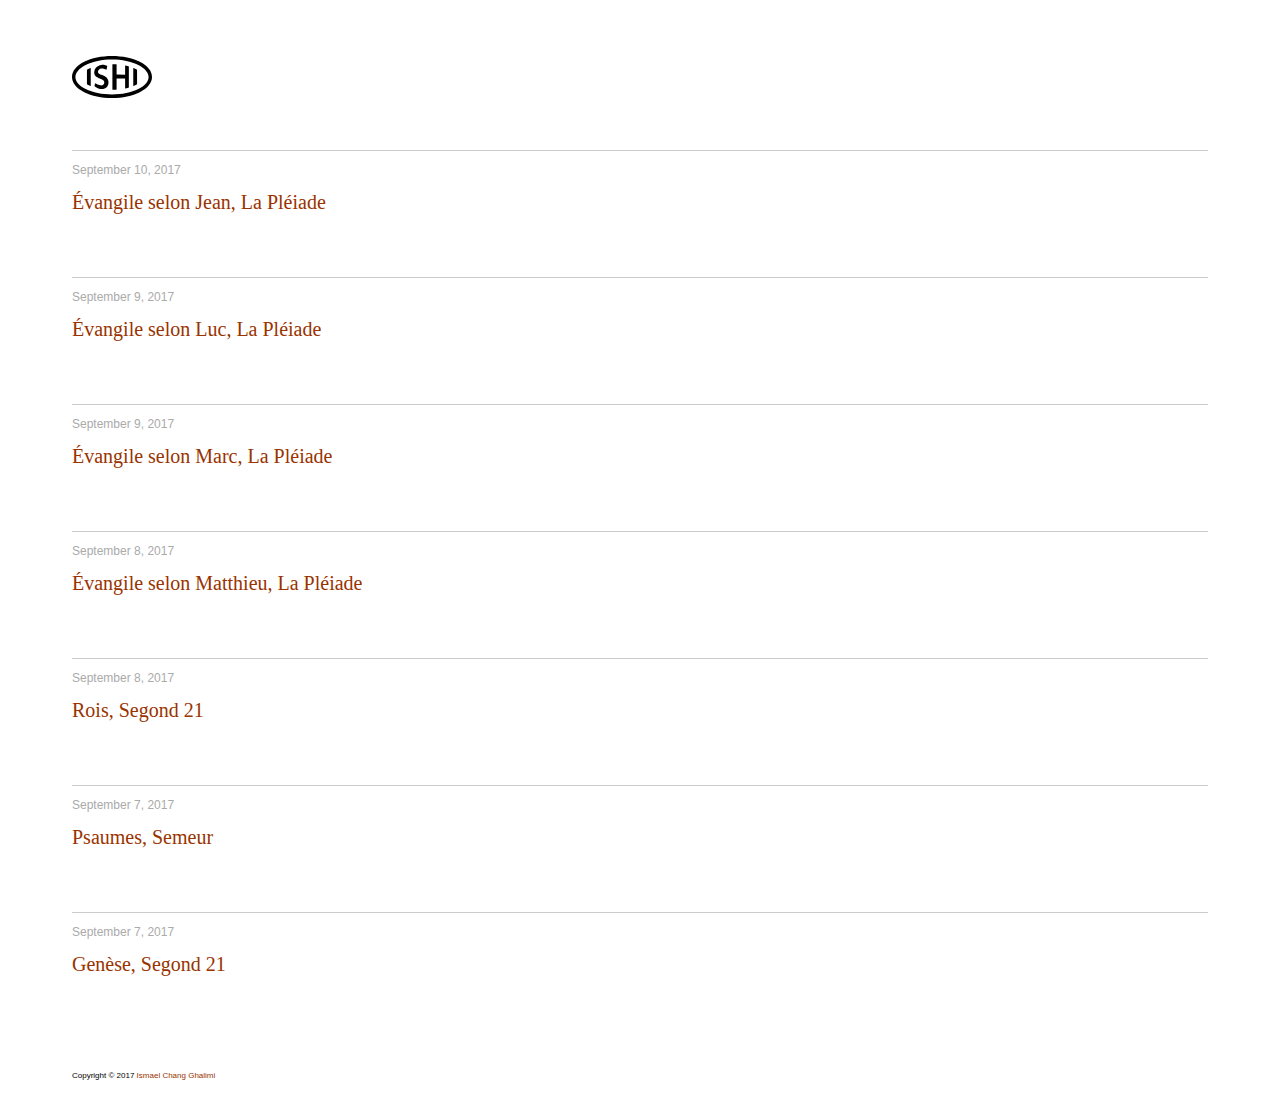
==== books/index.html @ 123c549f "Update index.html" ====
<!DOCTYPE html>

<html lang="en-US">

  <head>
    <title>Books</title>
    <link rel="stylesheet" type="text/css" href="/styles.css" media="screen" />
    <link href="https://fonts.googleapis.com/css?family=Ek+Mukta:200,300,400,500,600,700,800" rel="stylesheet">
    <link href="https://fonts.googleapis.com/css?family=Josefin+Sans:100,100i,300,300i,400,400i,600,600i,700,700i&amp;subset=latin-ext" rel="stylesheet">
    <link rel="apple-touch-icon" sizes="57x57" href="/images/favicon/apple-icon-57x57.png">
    <link rel="apple-touch-icon" sizes="60x60" href="/images/favicon/apple-icon-60x60.png">
    <link rel="apple-touch-icon" sizes="72x72" href="/images/favicon/apple-icon-72x72.png">
    <link rel="apple-touch-icon" sizes="76x76" href="/images/favicon/apple-icon-76x76.png">
    <link rel="apple-touch-icon" sizes="114x114" href="/images/favicon/apple-icon-114x114.png">
    <link rel="apple-touch-icon" sizes="120x120" href="/images/favicon/apple-icon-120x120.png">
    <link rel="apple-touch-icon" sizes="144x144" href="/images/favicon/apple-icon-144x144.png">
    <link rel="apple-touch-icon" sizes="152x152" href="/images/favicon/apple-icon-152x152.png">
    <link rel="apple-touch-icon" sizes="180x180" href="/images/favicon/apple-icon-180x180.png">
    <link rel="icon" type="image/png" sizes="192x192"  href="/images/favicon/android-icon-192x192.png">
    <link rel="icon" type="image/png" sizes="32x32" href="/images/favicon/favicon-32x32.png">
    <link rel="icon" type="image/png" sizes="96x96" href="/images/favicon/favicon-96x96.png">
    <link rel="icon" type="image/png" sizes="16x16" href="/images/favicon/favicon-16x16.png">
    <link rel="manifest" href="/images/favicon/manifest.json">
    <meta name="msapplication-TileColor" content="#ffffff">
    <meta name="msapplication-TileImage" content="/images/favicon/ms-icon-144x144.png">
    <meta name="theme-color" content="#ffffff">
    <meta http-equiv="content-type" content="charset=utf-8" />
  </head>

  <style>

  body {
    background-color  : #fff;
  }

  </style>

  <body>
    <div class="layout">
      <a href="/">
        <img class="logo" src="/images/logo/black.svg" alt="ISHI" />
      </a>
      <ul class="stream">
        <li>
          <div class="header">September 10, 2017</div>
          <div class="text"><a href="http://www.la-pleiade.fr/Catalogue/GALLIMARD/Bibliotheque-de-la-Pleiade/La-Bible">Évangile selon Jean, La Pléiade</a></div>
        </li>
        <li>
          <div class="header">September 9, 2017</div>
          <div class="text"><a href="http://www.la-pleiade.fr/Catalogue/GALLIMARD/Bibliotheque-de-la-Pleiade/La-Bible">Évangile selon Luc, La Pléiade</a></div>
        </li>
        <li>
          <div class="header">September 9, 2017</div>
          <div class="text"><a href="http://www.la-pleiade.fr/Catalogue/GALLIMARD/Bibliotheque-de-la-Pleiade/La-Bible">Évangile selon Marc, La Pléiade</a></div>
        </li>
        <li>
          <div class="header">September 8, 2017</div>
          <div class="text"><a href="http://www.la-pleiade.fr/Catalogue/GALLIMARD/Bibliotheque-de-la-Pleiade/La-Bible">Évangile selon Matthieu, La Pléiade</a></div>
        </li>
        <li>
          <div class="header">September 8, 2017</div>
          <div class="text"><a href="https://www.levangile.com/Bible-S21-11-1-1-complet-Contexte-oui.htm">Rois, Segond 21</a></div>
        </li>
        <li>
          <div class="header">September 7, 2017</div>
          <div class="text"><a href="https://www.levangile.com/Bible-SEM-19-1-1-complet-Contexte-oui.htm">Psaumes, Semeur</a></div>
        </li>
        <li>
          <div class="header">September 7, 2017</div>
          <div class="text"><a href="https://www.levangile.com/Bible-S21-1-1-1-complet-Contexte-oui.htm">Genèse, Segond 21</a></div>
        </li>
      </ul>
      <div class="notice">Copyright © 2017 <a href="https://www.linkedin.com/in/ghalimi/">Ismael Chang Ghalimi</a></div>
    </div>
  </body>

</html>
---- styles.css ----
html {
  background-color  : #fff;
}

.layout {
  padding-left  : 4em;
  padding-right : 4em;
  padding-top   : 2em;
}

a {
  text-decoration : none;
  color           : #993300;
}

.logo {
  width           : 5em;
  padding-top     : 1em;
  padding-bottom  : 2em;
}

.rotring {
  font-size : 1.1em;
  position  : relative;
  top       : 0.15em;
}

.stock {
  width : 20em;
  padding-top     : 1em;
  padding-bottom  : 0.5em;
}

.stream {
 padding-left     : 0em;
}

.stream li {
 list-style-type  : none;
}

.stream .header {
  font-family     : Helvetica, sans-serif;
  font-weight     : 100;
  color           : #aaa;
  font-size       : 0.75em;
  padding-top     : 1em;
  border-top      : 1px solid #ccc;
}

.stream .text {
  font-family     : Georgia, Cambria, "Times New Roman", Times, serif;
  color           : #333;
  font-size       : 1.25em;
  line-height     : 1.5em;
  padding-top     : 0.5em;
  padding-bottom  : 3em;
}

.notice {
  font-family     : Helvetica, sans-serif;
  font-size       : 0.5em;
  padding-top     : 2em;
  padding-bottom  : 1em;
}
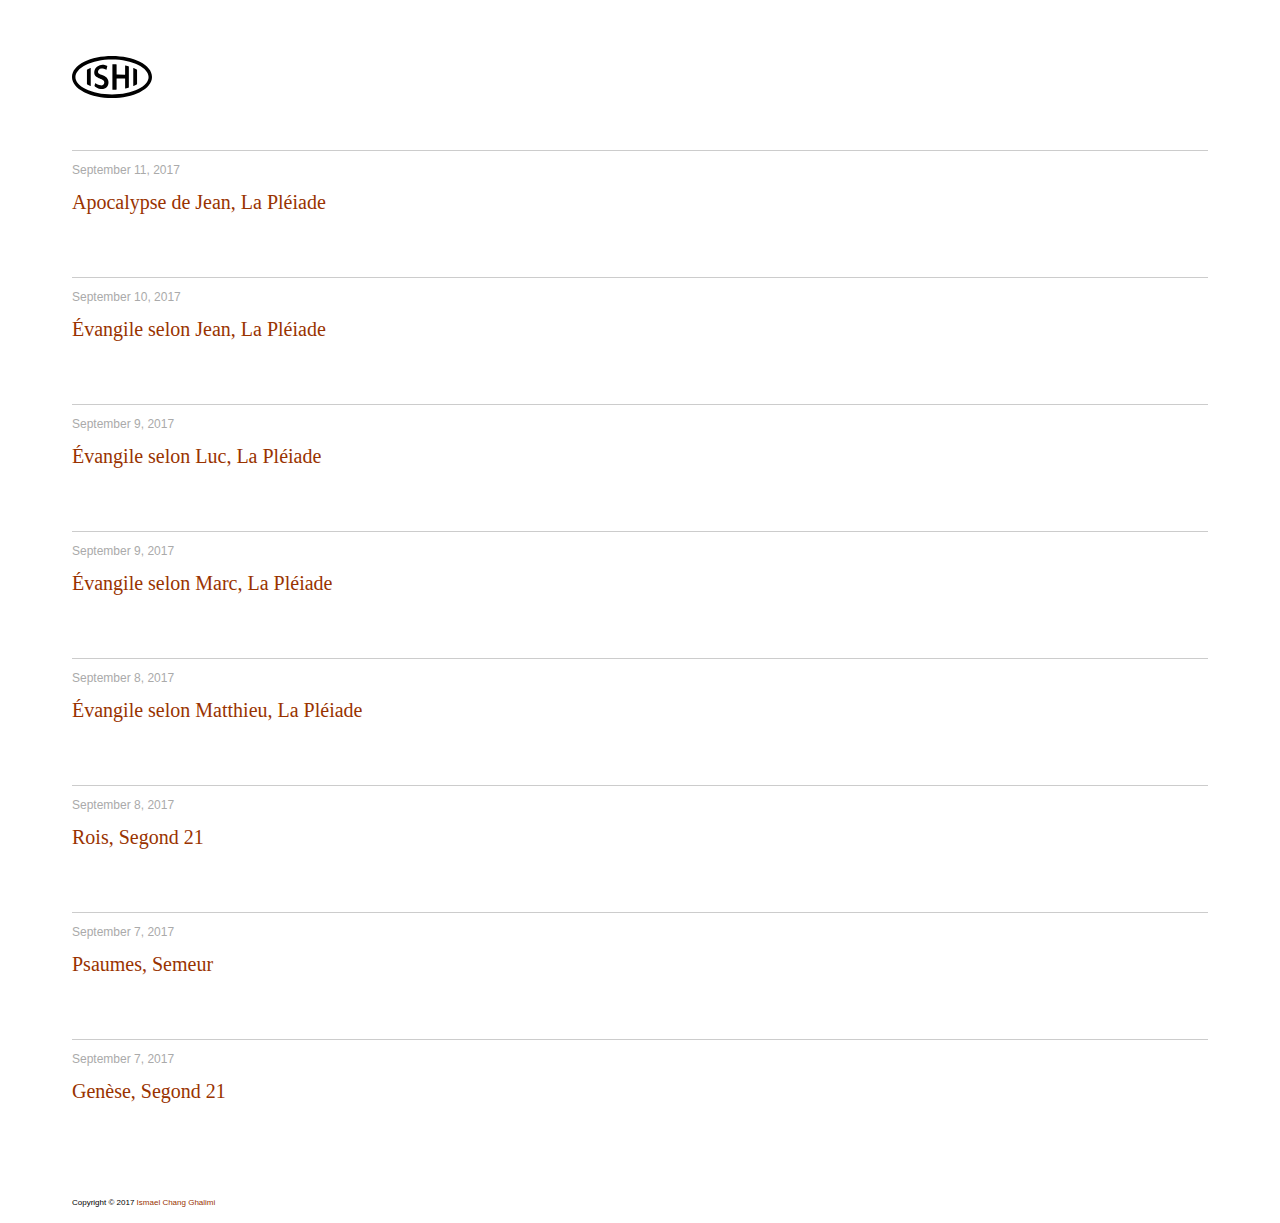
==== commit 56fe550f: "Update index.html" ====
--- a/books/index.html
+++ b/books/index.html
@@ -42,6 +42,10 @@
       </a>
       <ul class="stream">
         <li>
+          <div class="header">September 11, 2017</div>
+          <div class="text"><a href="http://www.la-pleiade.fr/Catalogue/GALLIMARD/Bibliotheque-de-la-Pleiade/La-Bible">Apocalypse de Jean, La Pléiade</a></div>
+        </li>
+        <li>
           <div class="header">September 10, 2017</div>
           <div class="text"><a href="http://www.la-pleiade.fr/Catalogue/GALLIMARD/Bibliotheque-de-la-Pleiade/La-Bible">Évangile selon Jean, La Pléiade</a></div>
         </li>
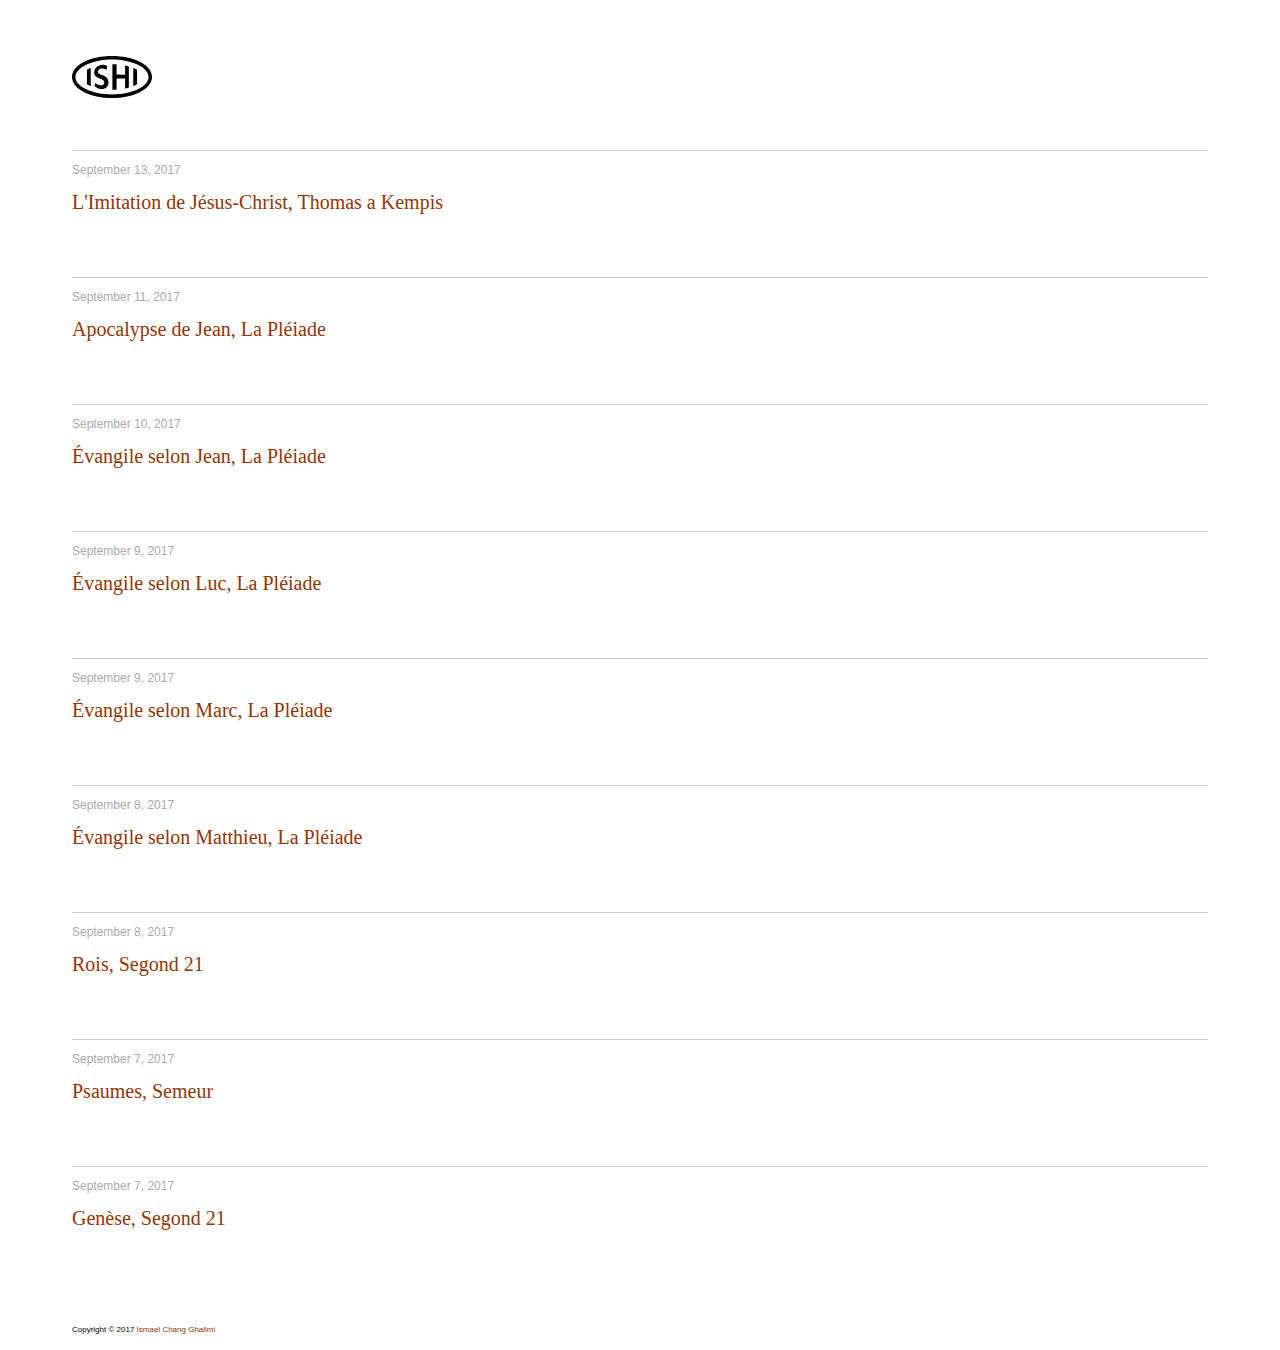
==== commit 0c589522: "Update index.html" ====
--- a/books/index.html
+++ b/books/index.html
@@ -42,6 +42,10 @@
       </a>
       <ul class="stream">
         <li>
+          <div class="header">September 13, 2017</div>
+          <div class="text"><a href="https://fr.wikipedia.org/wiki/L%27Imitation_de_J%C3%A9sus-Christ#Le_livre_le_plus_imprim.C3.A9_apr.C3.A8s_la_Bible">L'Imitation de Jésus-Christ, Thomas a Kempis</a></div>
+        </li>
+        <li>
           <div class="header">September 11, 2017</div>
           <div class="text"><a href="http://www.la-pleiade.fr/Catalogue/GALLIMARD/Bibliotheque-de-la-Pleiade/La-Bible">Apocalypse de Jean, La Pléiade</a></div>
         </li>
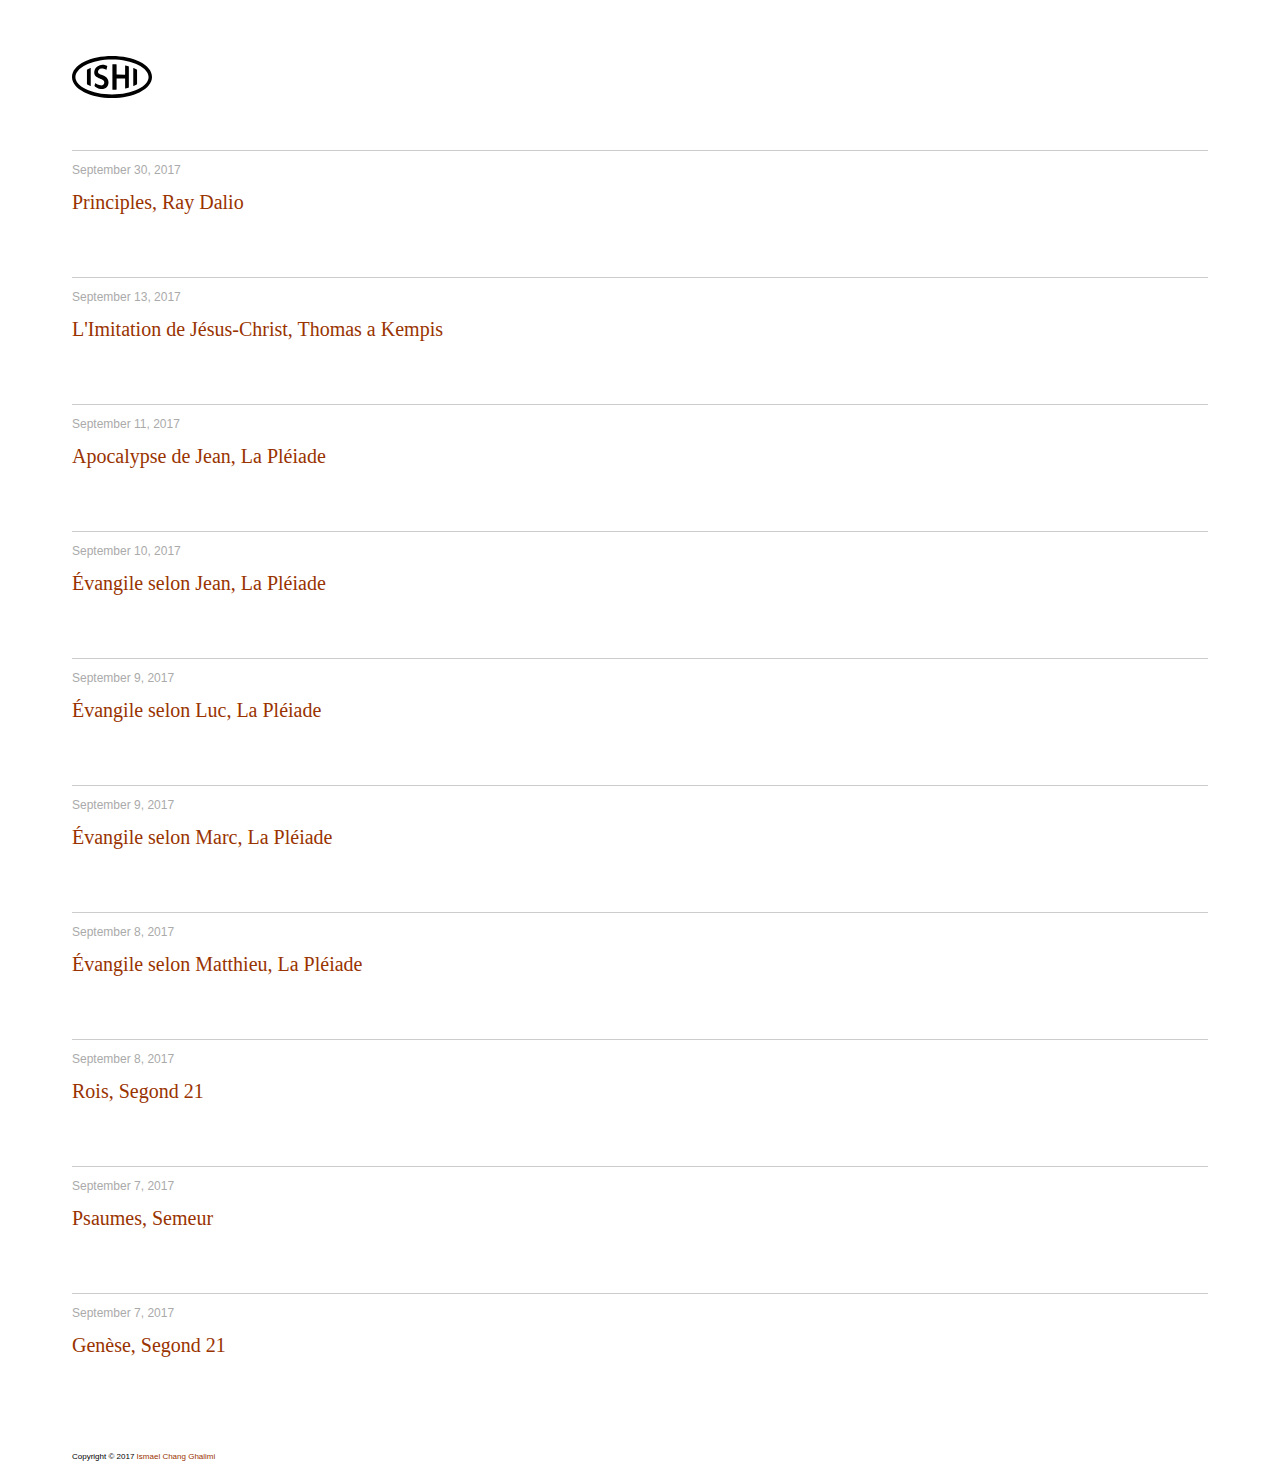
==== commit d949e164: "Update index.html" ====
--- a/books/index.html
+++ b/books/index.html
@@ -42,8 +42,12 @@
       </a>
       <ul class="stream">
         <li>
+          <div class="header">September 30, 2017</div>
+          <div class="text"><a href="https://www.principles.com/">Principles, Ray Dalio</a></div>
+        </li>
+        <li>
           <div class="header">September 13, 2017</div>
-          <div class="text"><a href="https://fr.wikipedia.org/wiki/L%27Imitation_de_J%C3%A9sus-Christ#Le_livre_le_plus_imprim.C3.A9_apr.C3.A8s_la_Bible">L'Imitation de Jésus-Christ, Thomas a Kempis</a></div>
+          <div class="text"><a href="https://fr.wikipedia.org/wiki/L%27Imitation_de_Jésus-Christ">L'Imitation de Jésus-Christ, Thomas a Kempis</a></div>
         </li>
         <li>
           <div class="header">September 11, 2017</div>
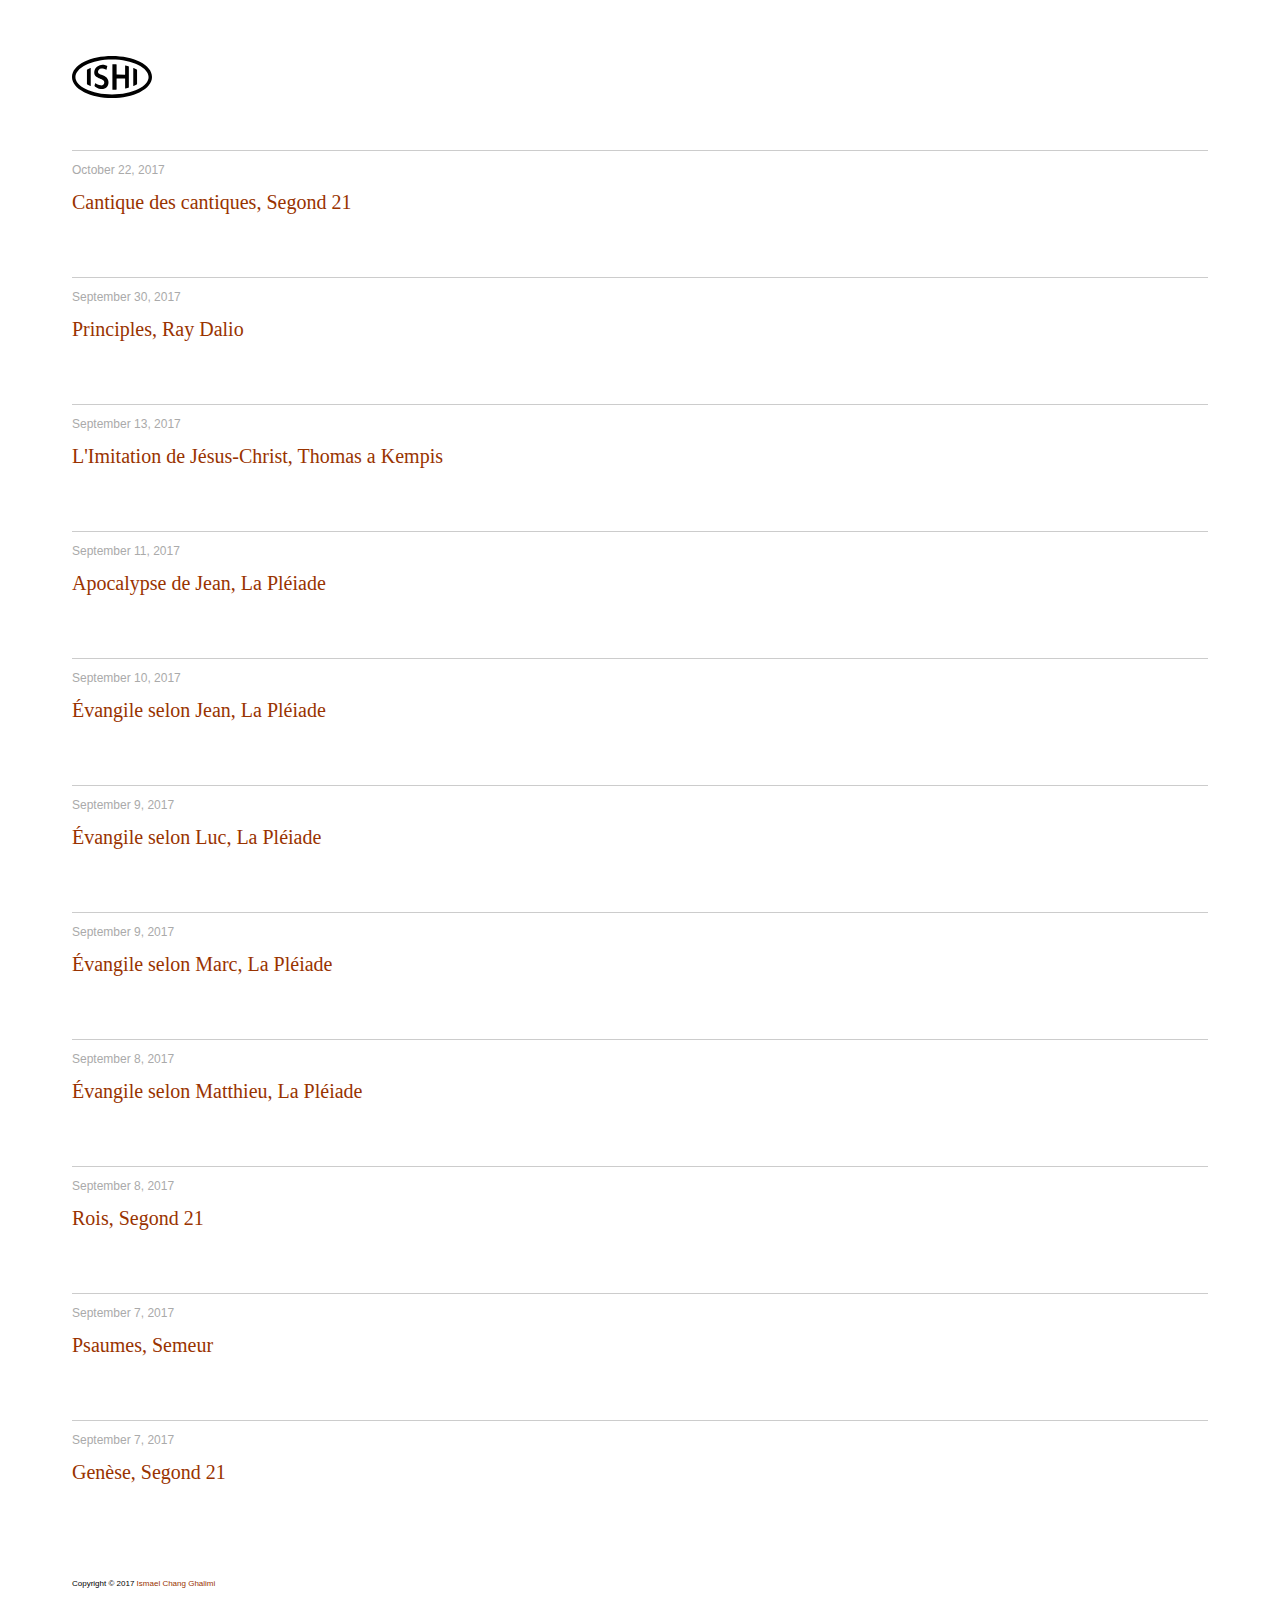
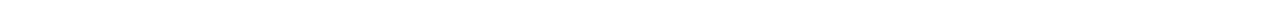
==== commit 13b30d8e: "Update index.html" ====
--- a/books/index.html
+++ b/books/index.html
@@ -41,6 +41,10 @@
         <img class="logo" src="/images/logo/black.svg" alt="ISHI" />
       </a>
       <ul class="stream">
+        <li>
+          <div class="header">October 22, 2017</div>
+          <div class="text"><a href="https://www.levangile.com/Bible-S21-22-1-1-complet-Contexte-oui.htm">Cantique des cantiques, Segond 21</a></div>
+        </li>
         <li>
           <div class="header">September 30, 2017</div>
           <div class="text"><a href="https://www.principles.com/">Principles, Ray Dalio</a></div>
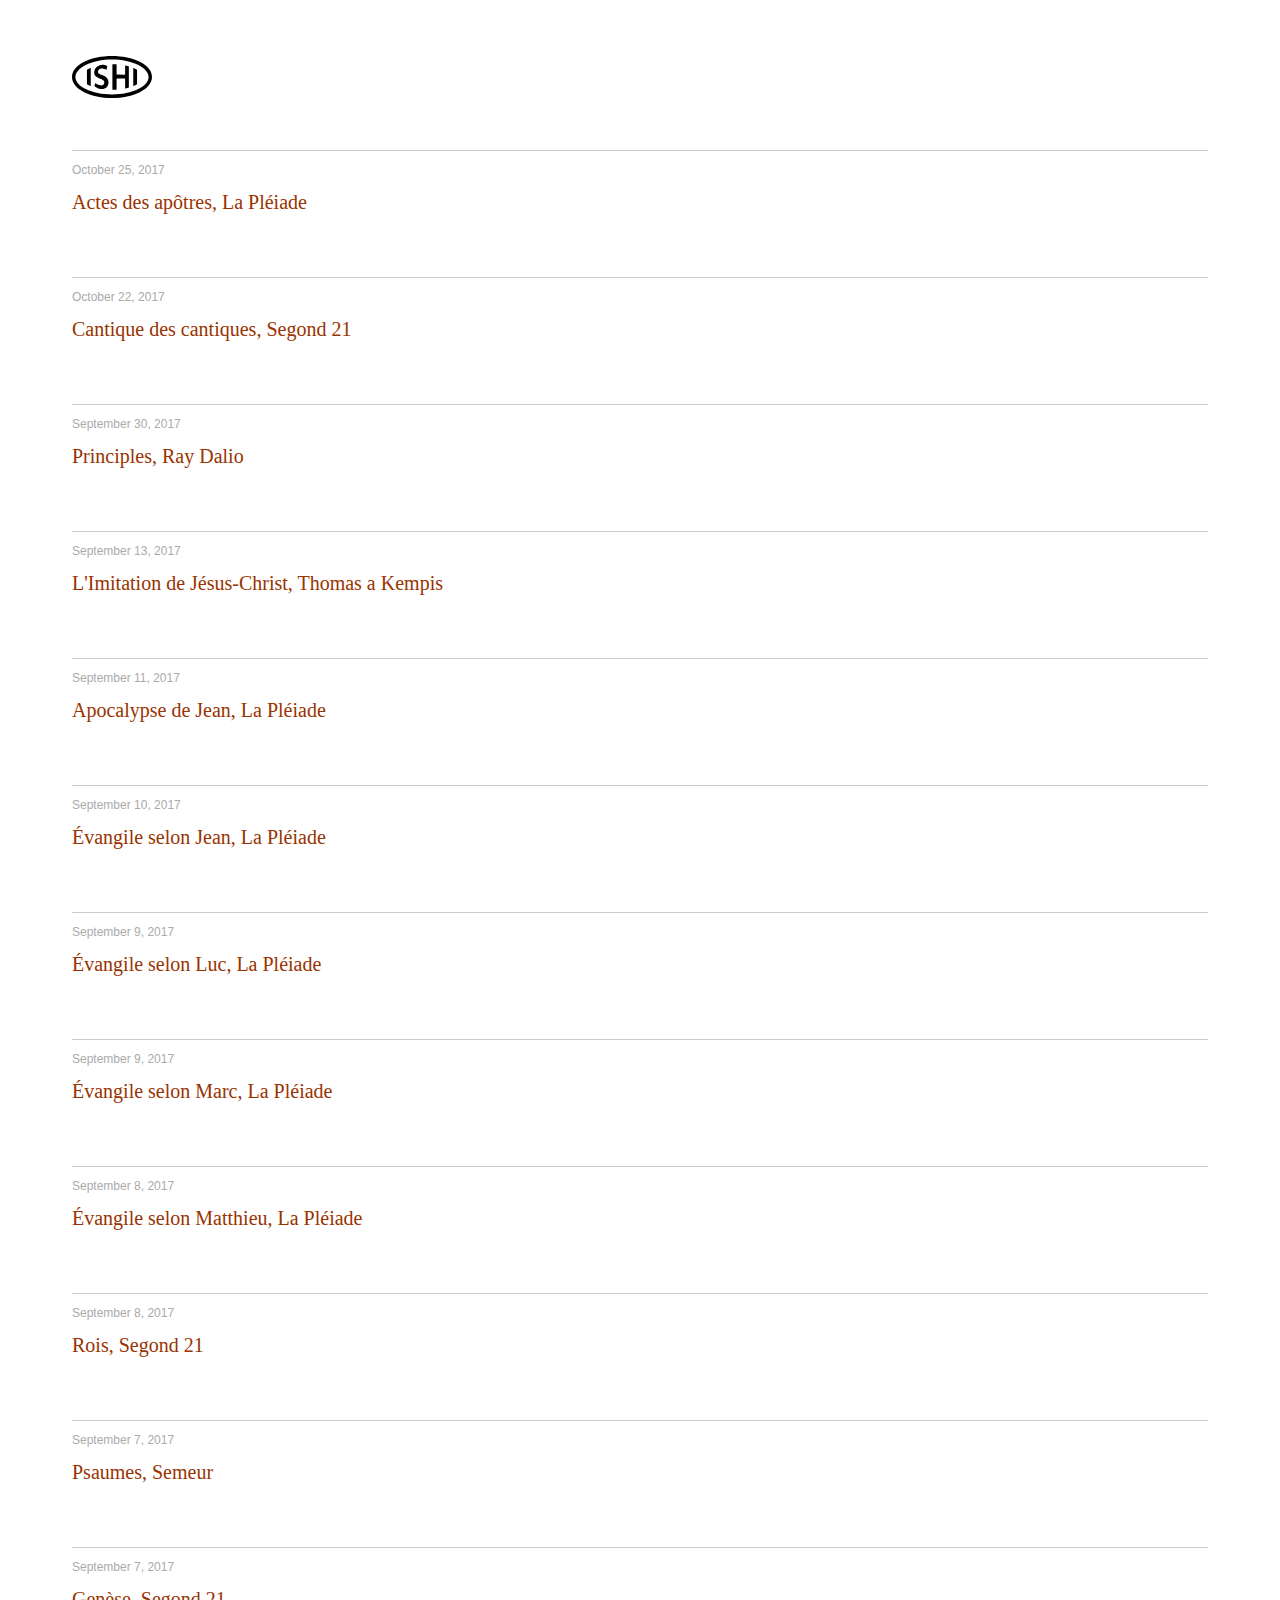
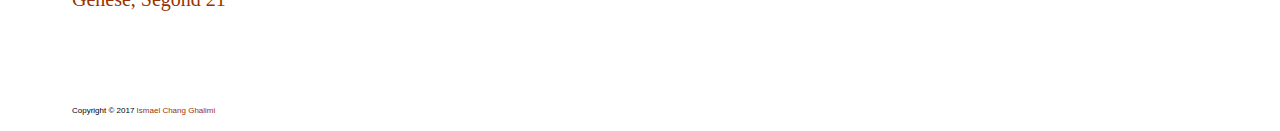
==== commit 6625cc53: "Update index.html" ====
--- a/books/index.html
+++ b/books/index.html
@@ -41,6 +41,10 @@
         <img class="logo" src="/images/logo/black.svg" alt="ISHI" />
       </a>
       <ul class="stream">
+        <li>
+          <div class="header">October 25, 2017</div>
+          <div class="text"><a href="http://www.la-pleiade.fr/Catalogue/GALLIMARD/Bibliotheque-de-la-Pleiade/La-Bible">Actes des apôtres, La Pléiade</a></div>
+        </li>
         <li>
           <div class="header">October 22, 2017</div>
           <div class="text"><a href="https://www.levangile.com/Bible-S21-22-1-1-complet-Contexte-oui.htm">Cantique des cantiques, Segond 21</a></div>
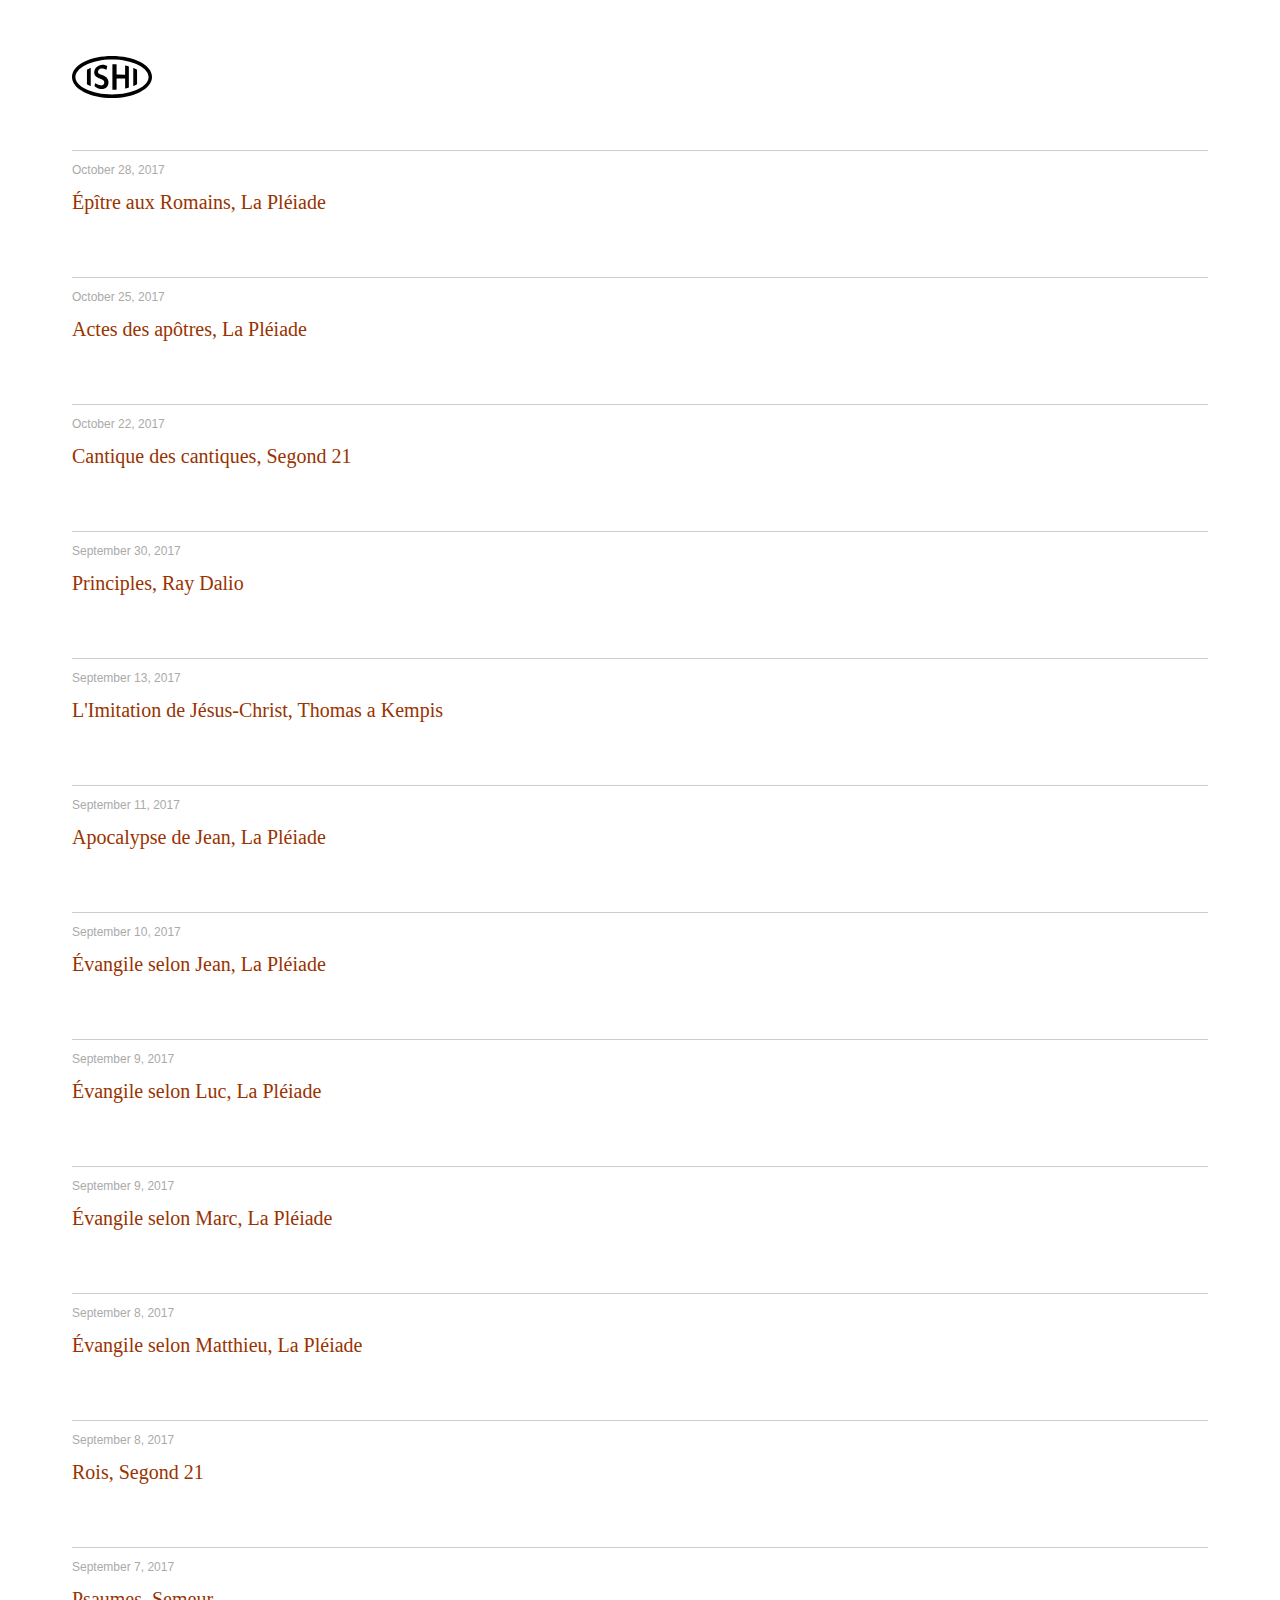
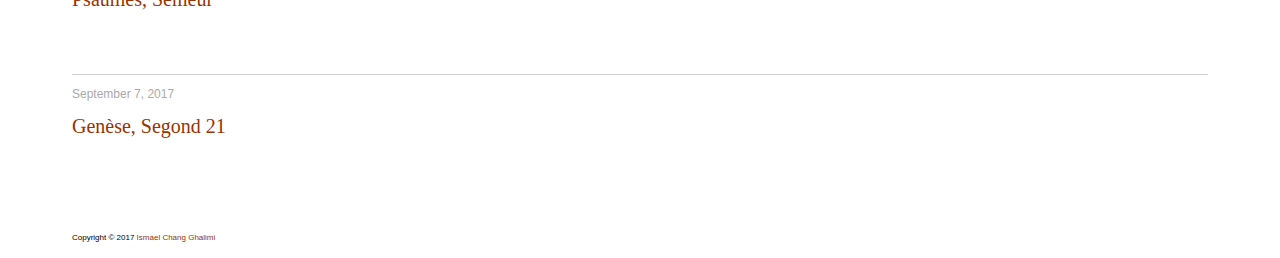
==== commit b24616a8: "Update index.html" ====
--- a/books/index.html
+++ b/books/index.html
@@ -41,6 +41,10 @@
         <img class="logo" src="/images/logo/black.svg" alt="ISHI" />
       </a>
       <ul class="stream">
+        <li>
+          <div class="header">October 28, 2017</div>
+          <div class="text"><a href="http://www.la-pleiade.fr/Catalogue/GALLIMARD/Bibliotheque-de-la-Pleiade/La-Bible">Épître aux Romains, La Pléiade</a></div>
+        </li>
         <li>
           <div class="header">October 25, 2017</div>
           <div class="text"><a href="http://www.la-pleiade.fr/Catalogue/GALLIMARD/Bibliotheque-de-la-Pleiade/La-Bible">Actes des apôtres, La Pléiade</a></div>
